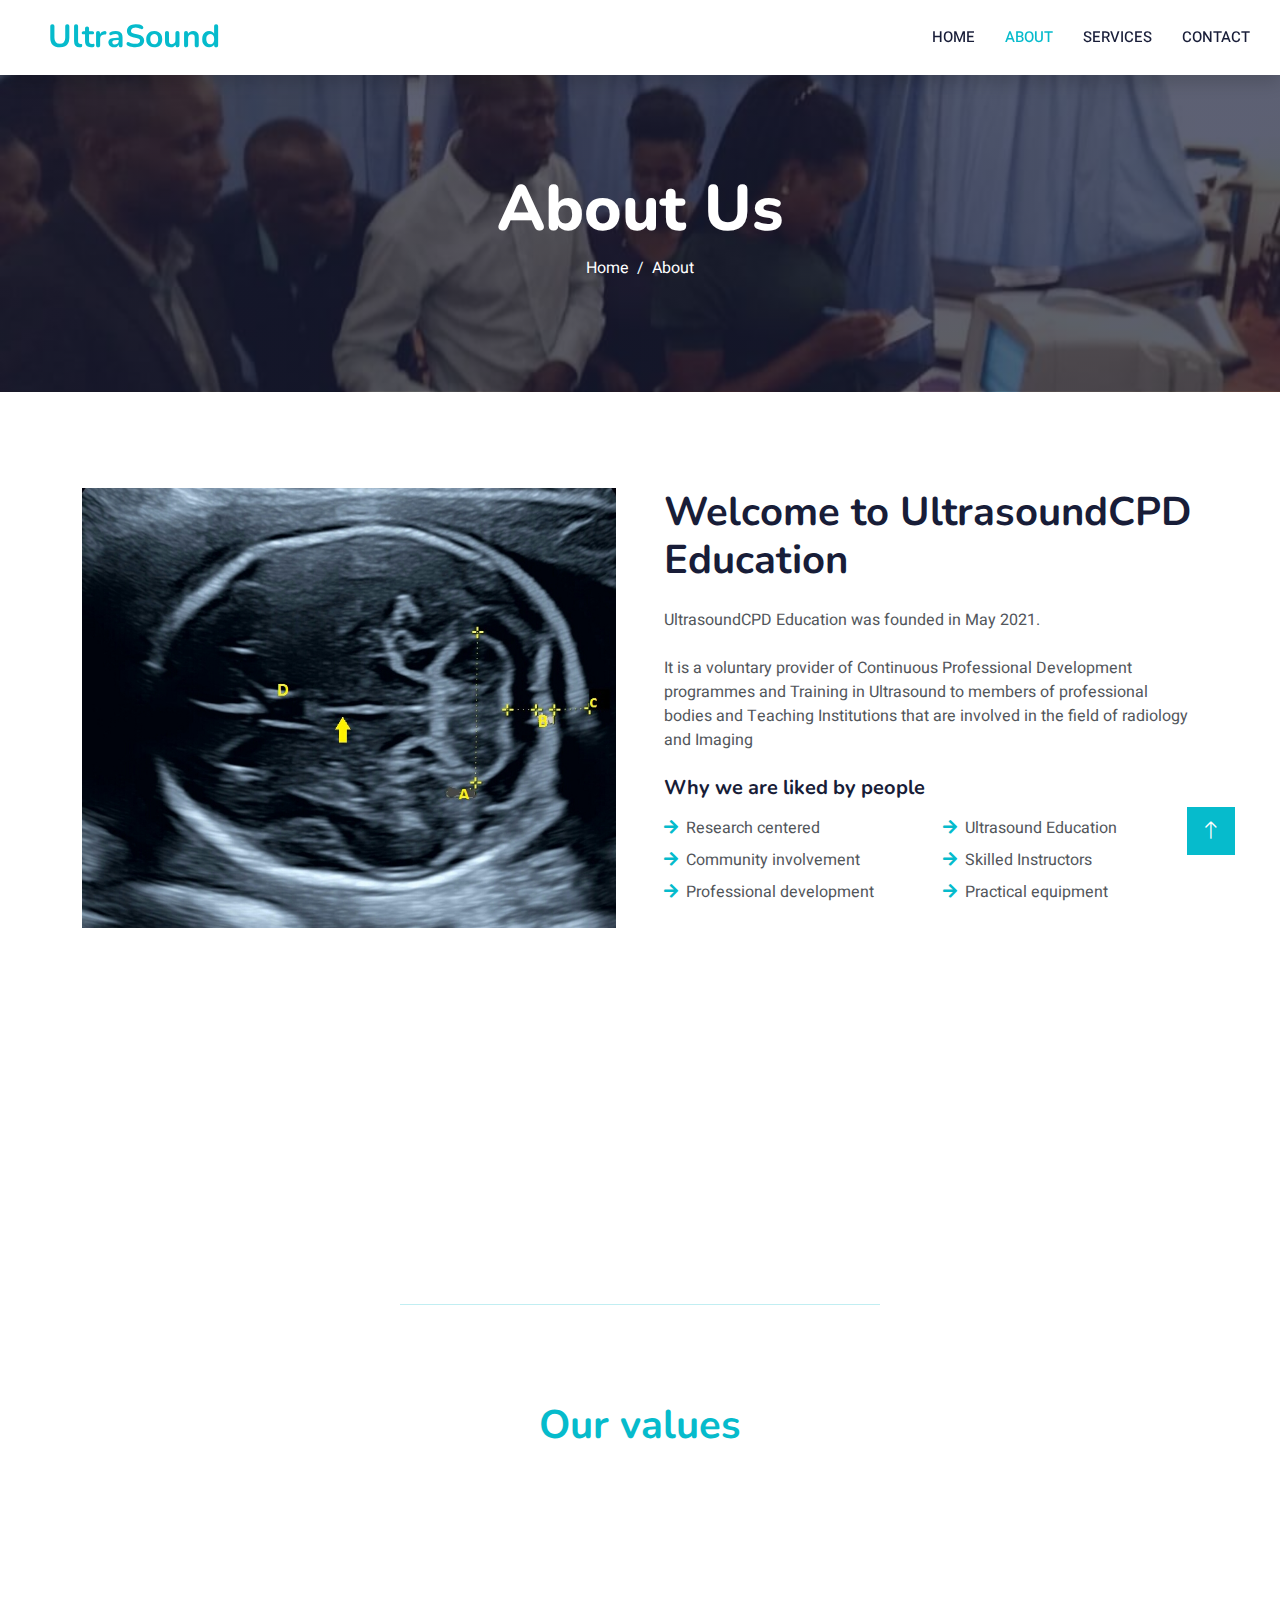
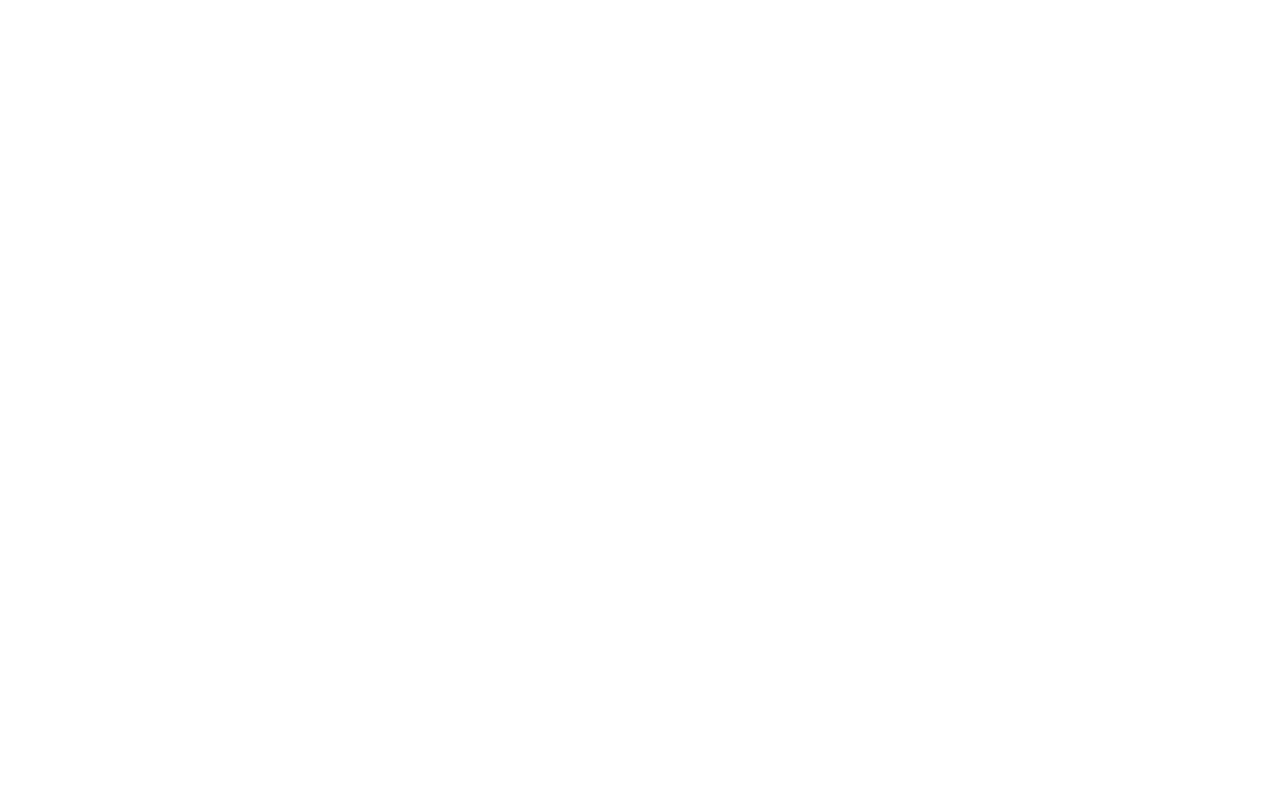
==== about.html @ c599732c "initial commit" ====
<!DOCTYPE html>
<html lang="en">

<head>
    <meta charset="utf-8">
    <title>UltraSound</title>
    <meta content="width=device-width, initial-scale=1.0" name="viewport">
    <meta content="" name="keywords">
    <meta content="" name="description">

    <!-- Favicon -->
    <link href="img/favicon.ico" rel="icon">

    <!-- Google Web Fonts -->
    <link rel="preconnect" href="https://fonts.googleapis.com">
    <link rel="preconnect" href="https://fonts.gstatic.com" crossorigin>
    <link href="https://fonts.googleapis.com/css2?family=Heebo:wght@400;500;600&family=Nunito:wght@600;700;800&display=swap" rel="stylesheet">

    <!-- Icon Font Stylesheet -->
    <link href="https://cdnjs.cloudflare.com/ajax/libs/font-awesome/5.10.0/css/all.min.css" rel="stylesheet">
    <link href="https://cdn.jsdelivr.net/npm/bootstrap-icons@1.4.1/font/bootstrap-icons.css" rel="stylesheet">

    <!-- Libraries Stylesheet -->
    <link href="lib/animate/animate.min.css" rel="stylesheet">
    <link href="lib/owlcarousel/assets/owl.carousel.min.css" rel="stylesheet">

    <!-- Customized Bootstrap Stylesheet -->
    <link href="css/bootstrap.min.css" rel="stylesheet">

    <!-- Template Stylesheet -->
    <link href="css/style.css" rel="stylesheet">
</head>

<body>
    <!-- Spinner Start -->
    <div id="spinner" class="show bg-white position-fixed translate-middle w-100 vh-100 top-50 start-50 d-flex align-items-center justify-content-center">
        <div class="spinner-border text-primary" style="width: 3rem; height: 3rem;" role="status">
            <span class="sr-only">Loading...</span>
        </div>
    </div>
    <!-- Spinner End -->


    <!-- Navbar Start -->
    <nav class="navbar navbar-expand-lg bg-white navbar-light shadow sticky-top p-0">
        <a href="index.html" class="navbar-brand d-flex align-items-center px-4 px-lg-5">
            <h2 class="m-0 text-primary">UltraSound</h2>
        </a>
        <button type="button" class="navbar-toggler me-4" data-bs-toggle="collapse" data-bs-target="#navbarCollapse">
            <span class="navbar-toggler-icon"></span>
        </button>
        <div class="collapse navbar-collapse" id="navbarCollapse">
            <div class="navbar-nav ms-auto p-4 p-lg-0">
                <a href="index.html" class="nav-item nav-link">Home</a>
                <a href="about.html" class="nav-item nav-link active">About</a>
                <a href="courses.html" class="nav-item nav-link">Services</a>
                <a href="contact.html" class="nav-item nav-link">Contact</a>
            </div>
        </div>
    </nav>
    <!-- Navbar End -->


    <!-- Header Start -->
    <div class="container-fluid bg-primary py-5 mb-5 page-header">
        <div class="container py-5">
            <div class="row justify-content-center">
                <div class="col-lg-10 text-center">
                    <h1 class="display-3 text-white animated slideInDown">About Us</h1>
                    <nav aria-label="breadcrumb">
                        <ol class="breadcrumb justify-content-center">
                            <li class="breadcrumb-item"><a class="text-white" href="#">Home</a></li>
                            <li class="breadcrumb-item text-white active" aria-current="page">About</li>
                        </ol>
                    </nav>
                </div>
            </div>
        </div>
    </div>
    <!-- Header End -->


    

   <!-- About Start -->
   <div class="container-xxl py-5">
    <div class="container">
        <div class="row g-5">
            <div class="col-lg-6 wow fadeInUp" data-wow-delay="0.1s" style="min-height: 400px;">
                <div class="position-relative h-100">
                    <img class="img-fluid position-absolute w-100 h-100" src="picture/0.jpeg" alt="" style="object-fit: cover;">
                </div>
            </div>
            <div class="col-lg-6 wow fadeInUp" data-wow-delay="0.3s">
                <h1 class="mb-4">Welcome to UltrasoundCPD Education</h1>
                <p class="mb-4">UltrasoundCPD Education was founded in May 2021.</p>
                <p class="mb-4">It is a voluntary provider of Continuous
                    Professional Development programmes and Training in Ultrasound to
                    members of professional bodies and Teaching Institutions that are involved
                    in the field of radiology and Imaging</p>
                    <h5 class="mb-3">Why we are liked by people</h5>
                <div class="row gy-2 gx-4 mb-4">
                    <div class="col-sm-6">
                        <p class="mb-0"><i class="fa fa-arrow-right text-primary me-2"></i>Research centered</p>
                    </div>
                    <div class="col-sm-6">
                        <p class="mb-0"><i class="fa fa-arrow-right text-primary me-2"></i>Ultrasound Education</p>
                    </div>
                    <div class="col-sm-6">
                        <p class="mb-0"><i class="fa fa-arrow-right text-primary me-2"></i>Community involvement</p>
                    </div>
                    <div class="col-sm-6">
                        <p class="mb-0"><i class="fa fa-arrow-right text-primary me-2"></i>Skilled Instructors</p>
                    </div>
                    <div class="col-sm-6">
                        <p class="mb-0"><i class="fa fa-arrow-right text-primary me-2"></i>Professional development</p>
                    </div>
                    <div class="col-sm-6">
                        <p class="mb-0"><i class="fa fa-arrow-right text-primary me-2"></i>Practical equipment</p>
                    </div>
                </div>
                
            </div>
        </div>
    </div>
</div>
<!-- About End -->

   <!-- vision and mission -->
   <div class="container-xxl py-5">
    <div class="container">
        <div class="row g-4">
            <div class="col-5 wow fadeInUp" data-wow-delay="0.5s">
                <div class="service-item text-center pt-3">
                    <div class="p-4">
                        <h5 class="mb-3">Vision</h5>
                        <p class="mb-4">Our Vision is to be the premier CPD provider and support high-quality
                            ultrasound Education and Research</p><br>
                    </div>
                </div>
            </div>
            <div class="col-2"></div>
            <div class="col-5 wow fadeInUp" data-wow-delay="0.7s">
                <div class="service-item text-center pt-3 ">
                    <div class="p-4 ">
                        <h5 class="mb-3">Mision</h5>
                        <p >Our Mission is to deliver professional development to members of
                            professional ultrasound bodies and ultrasound teaching institutions through
                            high quality ultrasound education and research</p>
                    </div>
                </div>
            </div>
        </div>
    </div>
</div>
<!-- Service End -->

   <!-- end of vision and mission -->
   </div>

   <hr style="margin-left: 400px;margin-right: 400px;" class="mb-5 bg-primary">
    <!-- Values -->
    
    <div class="container-xxl py-5">
        <div class="container">
           <h1 class="text-center text-primary mb-5">Our values</h1>
            <div class="row g-5">
                
                <div class="col-lg-6 wow fadeInUp" data-wow-delay="0.3s">
                    
                    <h1 class="mb-4">Our core values include</h1>
                    
                    <div class="row gy-2 gx-4 mb-4">
                        <div class="col-sm-12">
                            <p class="mb-0"><i class="fa fa-arrow-right text-primary me-2"></i>Demonstrate commitment to high quality ultrasound education</p>
                        </div>
                        <div class="col-sm-12">
                            <p class="mb-0"><i class="fa fa-arrow-right text-primary me-2"></i>Uniting ultrasound professional bodies </p>
                        </div>
                        <div class="col-sm-12">
                            <p class="mb-0"><i class="fa fa-arrow-right text-primary me-2"></i>Highest standards of professional conduct in delivering continuous
                                ultrasound education</p>
                        </div>
                        <div class="col-sm-12">
                            <p class="mb-0"><i class="fa fa-arrow-right text-primary me-2"></i>We practice high standards of integrity. We act in a very transparent
                                manner and act ethically in meeting our expectations and promises</p>
                        </div>
                        <div class="col-sm-12">
                            <p class="mb-0"><i class="fa fa-arrow-right text-primary me-2"></i>We are creative. We strive for new possibilities through innovative
                                thinking.</p>
                        </div>
                       
                    </div>
                   
                </div>
                <div class="col-lg-6 wow fadeInUp" data-wow-delay="0.3s">
                    
                    <h1 class="mb-4">Some of our activities include</h1>
                    
                    <div class="row gy-2 gx-4 mb-4">
                        <div class="col-sm-6">
                            <p class="mb-0"><i class="fa fa-arrow-right text-primary me-2"></i>Training and Education through our Continuous Professional
                                Development programmes</p>
                        </div>
                        <div class="col-sm-8">
                            <p class="mb-0"><i class="fa fa-arrow-right text-primary me-2"></i>Research activities. </p>
                        </div>
                        <div class="col-sm-6">
                            <p class="mb-0"><i class="fa fa-arrow-right text-primary me-2"></i>Community outreaches.</p>
                        </div>
                        
                       
                    </div>
                   
                </div>
            </div>
        </div>
    </div>
    <!-- Values End -->

        

    <!-- Footer Start -->
    <div class="container-fluid bg-dark text-light footer pt-5 mt-5 wow fadeIn" data-wow-delay="0.1s">
        <div class="container py-5">
            <div class="row g-5">
                <div class="col-lg-4 col-md-6">
                    <h4 class="text-white mb-3">Quick Link</h4>
                    <a class="btn btn-link" href="index.html">Home</a>
                    <a class="btn btn-link" href="contact.html">Contact Us</a>
                    <a class="btn btn-link" href="about.html">About Us</a>
                    <a class="btn btn-link" href="courses.html">Services</a>
                    
                </div>
                <div class="col-lg-4 col-md-6">
                    <h4 class="text-white mb-3">Contact</h4>
                    <p class="mb-2"><i class="fa fa-map-marker-alt me-3"></i>King Fahd Plaza level 1, Kampala road, plot 52</p>
                    <p class="mb-2"><i class="fa fa-phone-alt me-3"></i>+256774189648, +256757863951</p>
                    <p class="mb-2"><i class="fa fa-envelope me-3"></i>ultrasoundcpd@yahoo.com</p>
                    <div class="d-flex pt-2">
                        <a class="btn btn-outline-light btn-social" href=""><i class="fab fa-twitter"></i></a>
                        <a class="btn btn-outline-light btn-social" href=""><i class="fab fa-facebook-f"></i></a>
                        <a class="btn btn-outline-light btn-social" href=""><i class="fab fa-youtube"></i></a>
                        <a class="btn btn-outline-light btn-social" href=""><i class="fab fa-linkedin-in"></i></a>
                    </div>
                </div>
               
                <div class="col-lg-4 col-md-6">
                    <h4 class="text-white mb-3">Newsletter</h4>
                    <p>Dolor amet sit justo amet elitr clita ipsum elitr est.</p>
                    <div class="position-relative mx-auto" style="max-width: 400px;">
                        <input class="form-control border-0 w-100 py-3 ps-4 pe-5" type="text" placeholder="Your email">
                        <button type="button" class="btn btn-primary py-2 position-absolute top-0 end-0 mt-2 me-2">SignUp</button>
                    </div>
                </div>
            </div>
        </div>
        <div class="container">
            <div class="copyright">
                <div class="row">
                    <div class="col-md-6 text-center text-md-start mb-3 mb-md-0">
                        &copy; <a class="border-bottom" href="#">UltraSound</a>, All Right Reserved.

                        <!--/*** This template is free as long as you keep the footer author’s credit link/attribution link/backlink. If you'd like to use the template without the footer author’s credit link/attribution link/backlink, you can purchase the Credit Removal License from "https://htmlcodex.com/credit-removal". Thank you for your support. ***/-->
                        Designed By <a class="border-bottom" href="https://htmlcodex.com">oscarlincoln</a><br><br>
                        Distributed By <a class="border-bottom" href="https://themewagon.com">Kakebe Tech
                    </div>
                    <div class="col-md-6 text-center text-md-end">
                        <div class="footer-menu">
                            <a href="">Home</a>
                        </div>
                    </div>
                </div>
            </div>
        </div>
    </div>
    <!-- Footer End -->
    <!-- Back to Top -->
    <a href="#" class="btn btn-lg btn-primary btn-lg-square back-to-top"><i class="bi bi-arrow-up"></i></a>


    <!-- JavaScript Libraries -->
    <script src="https://code.jquery.com/jquery-3.4.1.min.js"></script>
    <script src="https://cdn.jsdelivr.net/npm/bootstrap@5.0.0/dist/js/bootstrap.bundle.min.js"></script>
    <script src="lib/wow/wow.min.js"></script>
    <script src="lib/easing/easing.min.js"></script>
    <script src="lib/waypoints/waypoints.min.js"></script>
    <script src="lib/owlcarousel/owl.carousel.min.js"></script>

    <!-- Template Javascript -->
    <script src="js/main.js"></script>
</body>

</html>
---- css/style.css ----
/********** Template CSS **********/
:root {
    --primary: #06BBCC;
    --light: #F0FBFC;
    --dark: #181d38;
}

.fw-medium {
    font-weight: 600 !important;
}

.fw-semi-bold {
    font-weight: 700 !important;
}

.back-to-top {
    position: fixed;
    display: none;
    right: 45px;
    bottom: 45px;
    z-index: 99;
}


/*** Spinner ***/
#spinner {
    opacity: 0;
    visibility: hidden;
    transition: opacity .5s ease-out, visibility 0s linear .5s;
    z-index: 99999;
}

#spinner.show {
    transition: opacity .5s ease-out, visibility 0s linear 0s;
    visibility: visible;
    opacity: 1;
}


/*** Button ***/
.btn {
    font-family: 'Nunito', sans-serif;
    font-weight: 600;
    transition: .5s;
}

.btn.btn-primary,
.btn.btn-secondary {
    color: #FFFFFF;
}

.btn-square {
    width: 38px;
    height: 38px;
}

.btn-sm-square {
    width: 32px;
    height: 32px;
}

.btn-lg-square {
    width: 48px;
    height: 48px;
}

.btn-square,
.btn-sm-square,
.btn-lg-square {
    padding: 0;
    display: flex;
    align-items: center;
    justify-content: center;
    font-weight: normal;
    border-radius: 0px;
}


/*** Navbar ***/
.navbar .dropdown-toggle::after {
    border: none;
    content: "\f107";
    font-family: "Font Awesome 5 Free";
    font-weight: 900;
    vertical-align: middle;
    margin-left: 8px;
}

.navbar-light .navbar-nav .nav-link {
    margin-right: 30px;
    padding: 25px 0;
    color: #FFFFFF;
    font-size: 15px;
    text-transform: uppercase;
    outline: none;
}

.navbar-light .navbar-nav .nav-link:hover,
.navbar-light .navbar-nav .nav-link.active {
    color: var(--primary);
}

@media (max-width: 991.98px) {
    .navbar-light .navbar-nav .nav-link  {
        margin-right: 0;
        padding: 10px 0;
    }

    .navbar-light .navbar-nav {
        border-top: 1px solid #EEEEEE;
    }
}

.navbar-light .navbar-brand,
.navbar-light a.btn {
    height: 75px;
}

.navbar-light .navbar-nav .nav-link {
    color: var(--dark);
    font-weight: 500;
}

.navbar-light.sticky-top {
    top: -100px;
    transition: .5s;
}

@media (min-width: 992px) {
    .navbar .nav-item .dropdown-menu {
        display: block;
        margin-top: 0;
        opacity: 0;
        visibility: hidden;
        transition: .5s;
    }

    .navbar .dropdown-menu.fade-down {
        top: 100%;
        transform: rotateX(-75deg);
        transform-origin: 0% 0%;
    }

    .navbar .nav-item:hover .dropdown-menu {
        top: 100%;
        transform: rotateX(0deg);
        visibility: visible;
        transition: .5s;
        opacity: 1;
    }
}


/*** Header carousel ***/
@media (max-width: 768px) {
    .header-carousel .owl-carousel-item {
        position: relative;
        min-height: 500px;
    }
    
    .header-carousel .owl-carousel-item img {
        position: absolute;
        width: 100%;
        height: 100%;
        object-fit: cover;
    }
}

.header-carousel .owl-nav {
    position: absolute;
    top: 50%;
    right: 8%;
    transform: translateY(-50%);
    display: flex;
    flex-direction: column;
}

.header-carousel .owl-nav .owl-prev,
.header-carousel .owl-nav .owl-next {
    margin: 7px 0;
    width: 45px;
    height: 45px;
    display: flex;
    align-items: center;
    justify-content: center;
    color: #FFFFFF;
    background: transparent;
    border: 1px solid #FFFFFF;
    font-size: 22px;
    transition: .5s;
}

.header-carousel .owl-nav .owl-prev:hover,
.header-carousel .owl-nav .owl-next:hover {
    background: var(--primary);
    border-color: var(--primary);
}

.page-header {
    background: linear-gradient(rgba(24, 29, 56, .7), rgba(24, 29, 56, .7)), url(../picture/1.jpeg);
    background-position: center center;
    background-repeat: no-repeat;
    background-size: cover;
}

.page-header-inner {
    background: rgba(15, 23, 43, .7);
}

.breadcrumb-item + .breadcrumb-item::before {
    color: var(--light);
}


/*** Section Title ***/
.section-title {
    position: relative;
    display: inline-block;
    text-transform: uppercase;
}

.section-title::before {
    position: absolute;
    content: "";
    width: calc(100% + 80px);
    height: 2px;
    top: 4px;
    left: -40px;
    background: var(--primary);
    z-index: -1;
}

.section-title::after {
    position: absolute;
    content: "";
    width: calc(100% + 120px);
    height: 2px;
    bottom: 5px;
    left: -60px;
    background: var(--primary);
    z-index: -1;
}

.section-title.text-start::before {
    width: calc(100% + 40px);
    left: 0;
}

.section-title.text-start::after {
    width: calc(100% + 60px);
    left: 0;
}


/*** Service ***/
.service-item {
    background: var(--light);
    transition: .5s;
}

.service-item:hover {
    margin-top: -10px;
    background: var(--primary);
}

.service-item * {
    transition: .5s;
}

.service-item:hover * {
    color: var(--light) !important;
}


/*** Categories & Courses ***/
.category img,
.course-item img {
    transition: .5s;
}

.category a:hover img,
.course-item:hover img {
    transform: scale(1.1);
}


/*** Team ***/
.team-item img {
    transition: .5s;
}

.team-item:hover img {
    transform: scale(1.1);
}


/*** Testimonial ***/
.testimonial-carousel::before {
    position: absolute;
    content: "";
    top: 0;
    left: 0;
    height: 100%;
    width: 0;
    background: linear-gradient(to right, rgba(255, 255, 255, 1) 0%, rgba(255, 255, 255, 0) 100%);
    z-index: 1;
}

.testimonial-carousel::after {
    position: absolute;
    content: "";
    top: 0;
    right: 0;
    height: 100%;
    width: 0;
    background: linear-gradient(to left, rgba(255, 255, 255, 1) 0%, rgba(255, 255, 255, 0) 100%);
    z-index: 1;
}

@media (min-width: 768px) {
    .testimonial-carousel::before,
    .testimonial-carousel::after {
        width: 200px;
    }
}

@media (min-width: 992px) {
    .testimonial-carousel::before,
    .testimonial-carousel::after {
        width: 300px;
    }
}

.testimonial-carousel .owl-item .testimonial-text,
.testimonial-carousel .owl-item.center .testimonial-text * {
    transition: .5s;
}

.testimonial-carousel .owl-item.center .testimonial-text {
    background: var(--primary) !important;
}

.testimonial-carousel .owl-item.center .testimonial-text * {
    color: #FFFFFF !important;
}

.testimonial-carousel .owl-dots {
    margin-top: 24px;
    display: flex;
    align-items: flex-end;
    justify-content: center;
}

.testimonial-carousel .owl-dot {
    position: relative;
    display: inline-block;
    margin: 0 5px;
    width: 15px;
    height: 15px;
    border: 1px solid #CCCCCC;
    transition: .5s;
}

.testimonial-carousel .owl-dot.active {
    background: var(--primary);
    border-color: var(--primary);
}


/*** Footer ***/
.footer .btn.btn-social {
    margin-right: 5px;
    width: 35px;
    height: 35px;
    display: flex;
    align-items: center;
    justify-content: center;
    color: var(--light);
    font-weight: normal;
    border: 1px solid #FFFFFF;
    border-radius: 35px;
    transition: .3s;
}

.footer .btn.btn-social:hover {
    color: var(--primary);
}

.footer .btn.btn-link {
    display: block;
    margin-bottom: 5px;
    padding: 0;
    text-align: left;
    color: #FFFFFF;
    font-size: 15px;
    font-weight: normal;
    text-transform: capitalize;
    transition: .3s;
}

.footer .btn.btn-link::before {
    position: relative;
    content: "\f105";
    font-family: "Font Awesome 5 Free";
    font-weight: 900;
    margin-right: 10px;
}

.footer .btn.btn-link:hover {
    letter-spacing: 1px;
    box-shadow: none;
}

.footer .copyright {
    padding: 25px 0;
    font-size: 15px;
    border-top: 1px solid rgba(256, 256, 256, .1);
}

.footer .copyright a {
    color: var(--light);
}

.footer .footer-menu a {
    margin-right: 15px;
    padding-right: 15px;
    border-right: 1px solid rgba(255, 255, 255, .1);
}

.footer .footer-menu a:last-child {
    margin-right: 0;
    padding-right: 0;
    border-right: none;
}
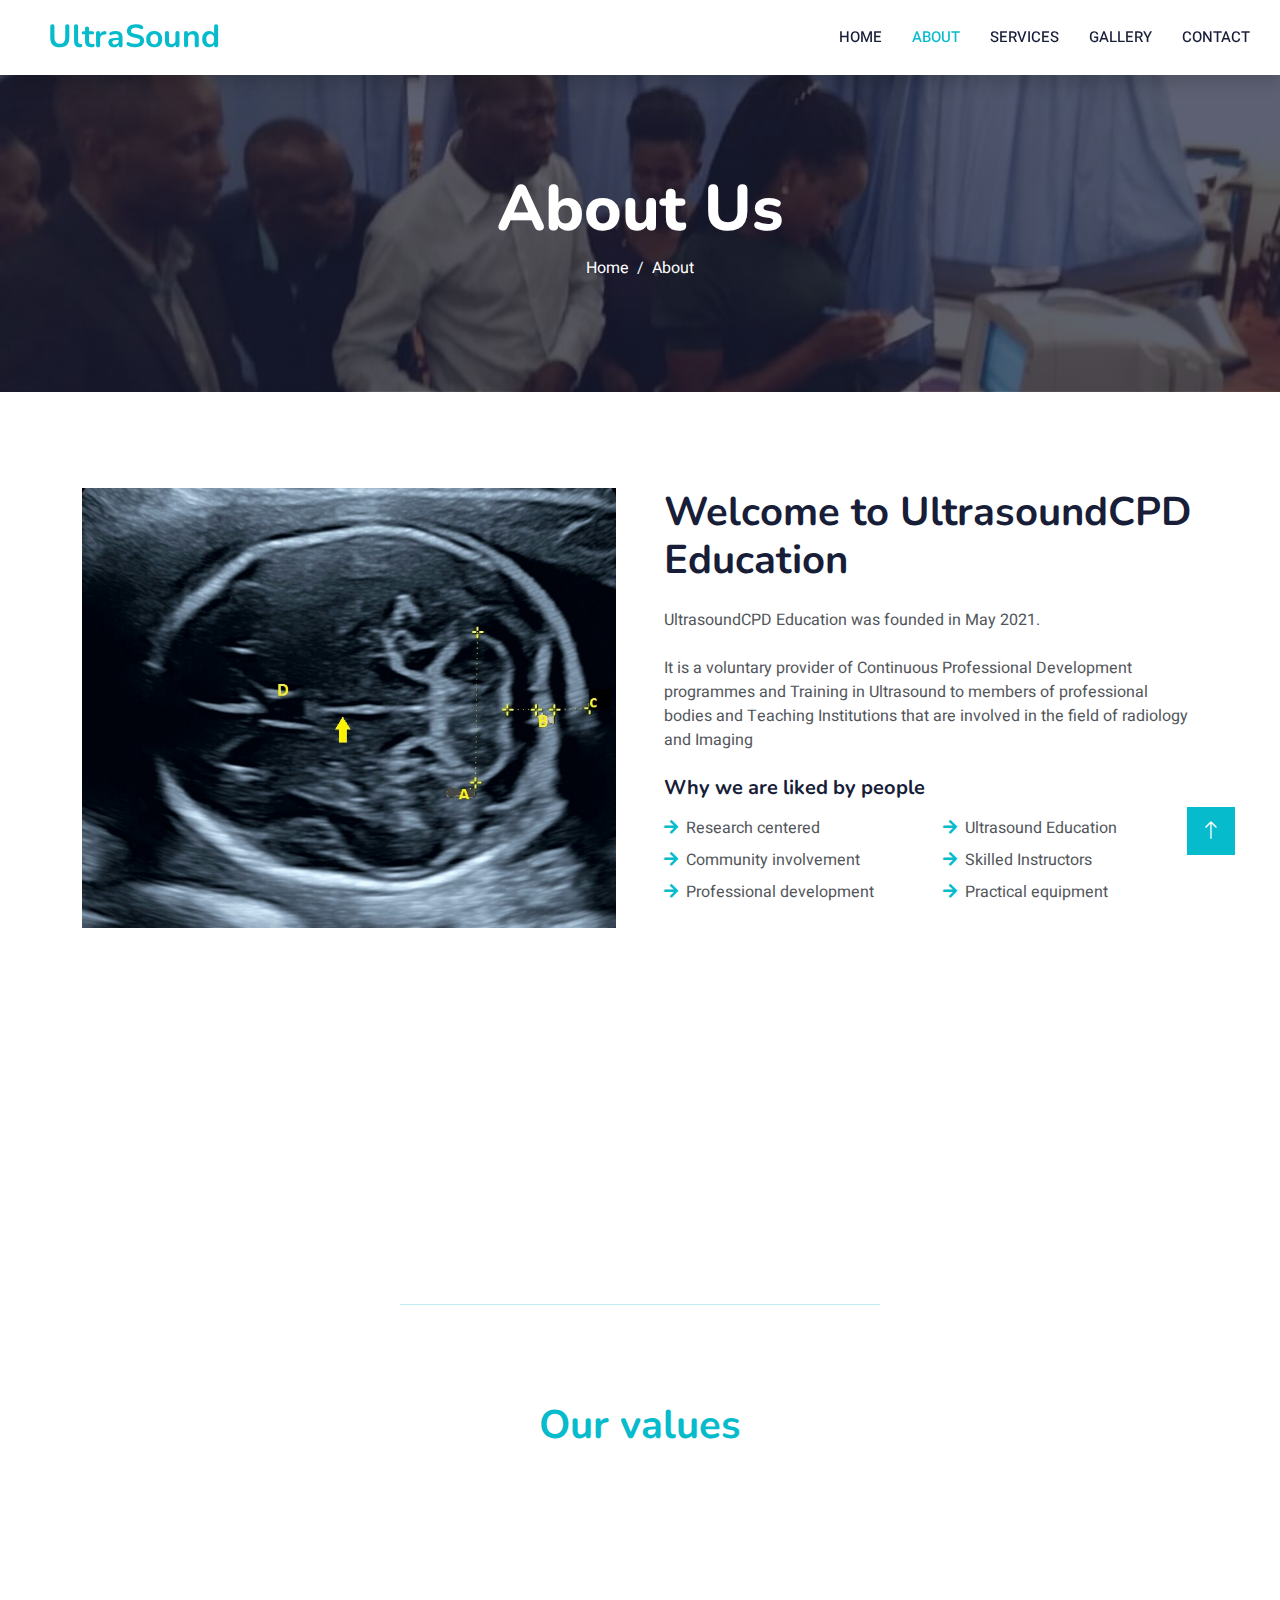
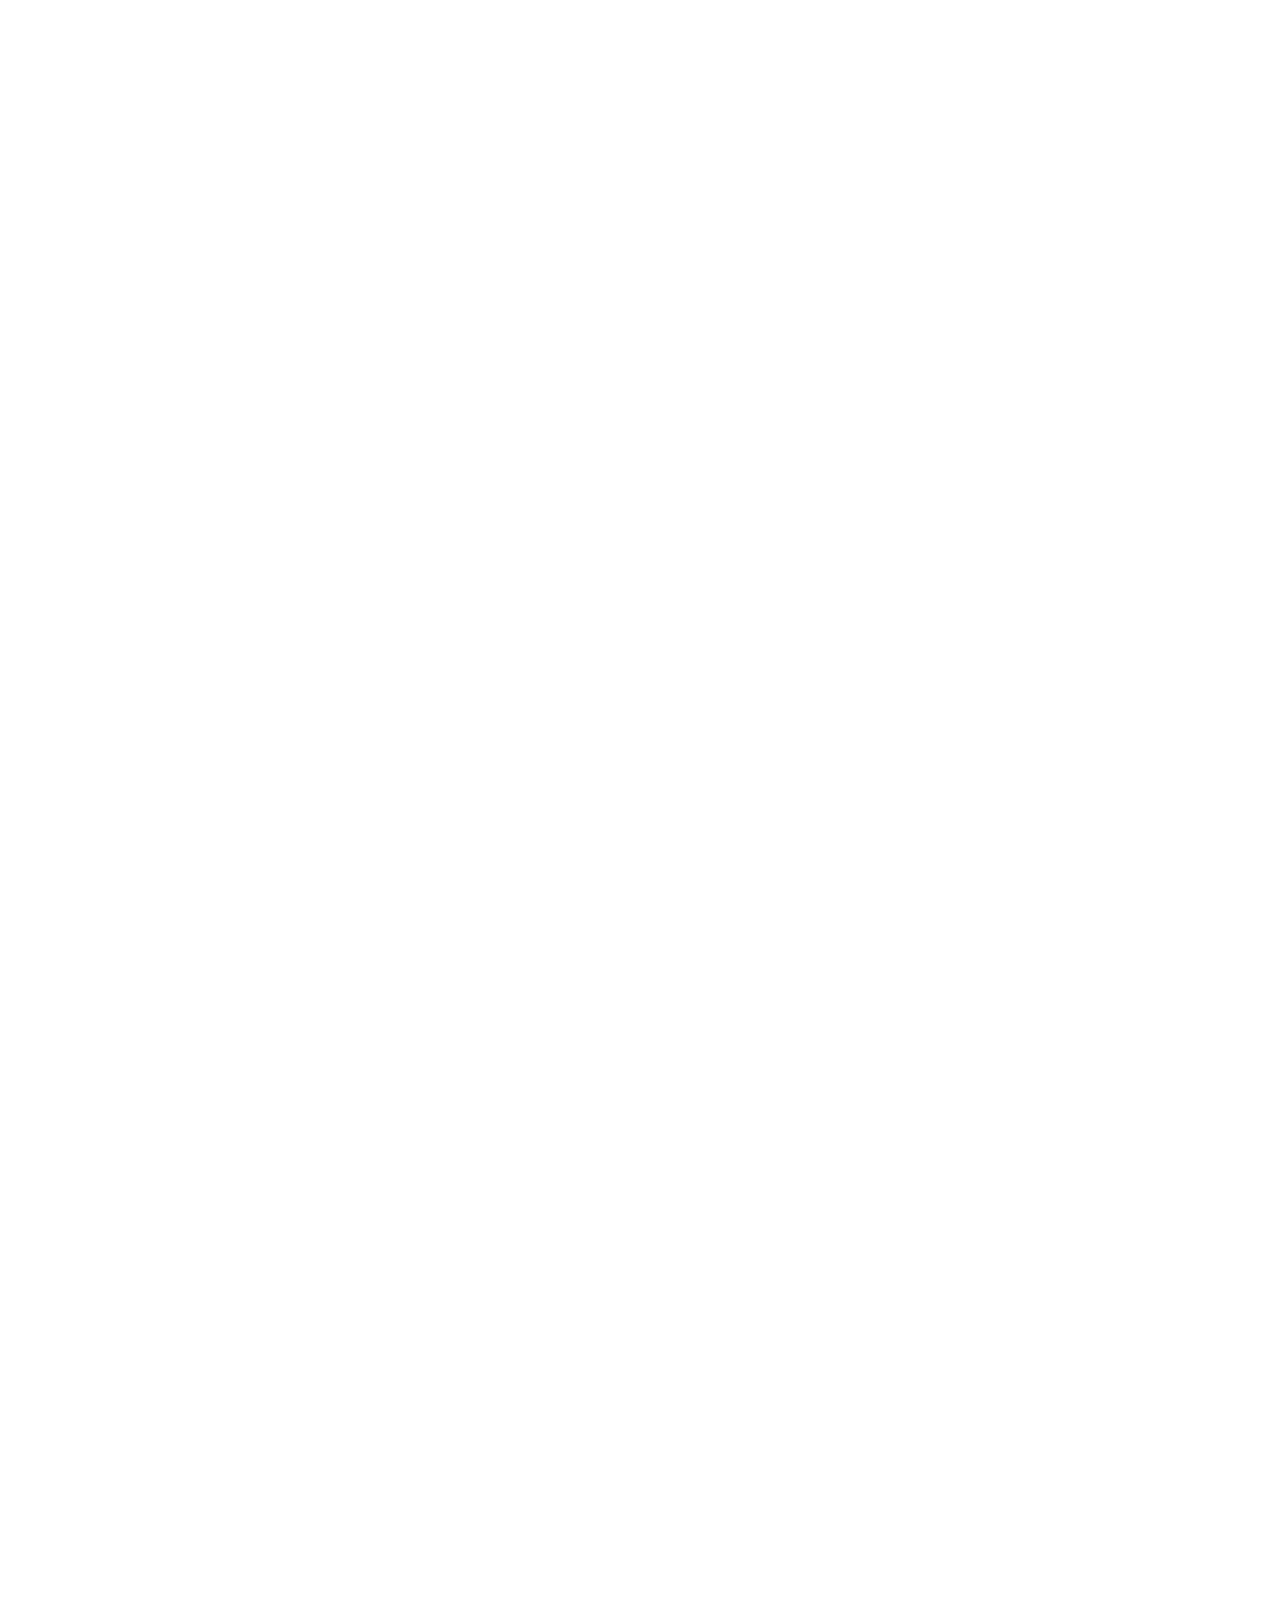
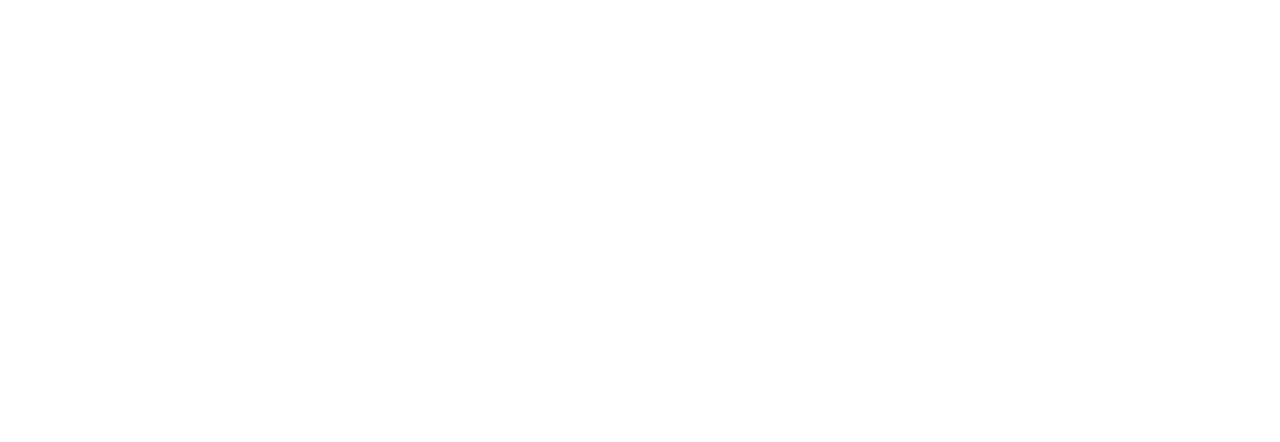
==== commit 72fb73a1: "initals com" ====
--- a/about.html
+++ b/about.html
@@ -29,6 +29,29 @@
 
     <!-- Template Stylesheet -->
     <link href="css/style.css" rel="stylesheet">
+    <style>
+        details{
+            border: 1px solid #d4d4d4;
+            padding: .75em .75em 0;
+            margin-top: 10px;
+            box-shadow: 0 0 20px #d4d4d4;
+        }
+        summary{
+            font-weight: bold;
+            margin: -.75em -.75em 0;
+            padding: .75em;
+            background-color: #5f75a4;
+            color: #fff;
+        }
+        details[open]{
+            padding: .75em;
+            border-bottom: 1px solid #d4d4d4;
+        }
+        details[open] summary{
+            border-bottom: 1px solid #d4d4d4;
+            margin-bottom: 10px;
+        }
+    </style>
 </head>
 
 <body>
@@ -53,7 +76,8 @@
             <div class="navbar-nav ms-auto p-4 p-lg-0">
                 <a href="index.html" class="nav-item nav-link">Home</a>
                 <a href="about.html" class="nav-item nav-link active">About</a>
-                <a href="courses.html" class="nav-item nav-link">Services</a>
+                <a href="service.html" class="nav-item nav-link">Services</a>
+                <a href="gallery.html" class="nav-item nav-link">Gallery</a>
                 <a href="contact.html" class="nav-item nav-link">Contact</a>
             </div>
         </div>
@@ -69,7 +93,7 @@
                     <h1 class="display-3 text-white animated slideInDown">About Us</h1>
                     <nav aria-label="breadcrumb">
                         <ol class="breadcrumb justify-content-center">
-                            <li class="breadcrumb-item"><a class="text-white" href="#">Home</a></li>
+                            <li class="breadcrumb-item"><a class="text-white" href="index.html">Home</a></li>
                             <li class="breadcrumb-item text-white active" aria-current="page">About</li>
                         </ol>
                     </nav>
@@ -219,6 +243,249 @@
     <!-- Values End -->
 
         
+    <!-- Team Start -->
+    <div class="container-xxl py-5">
+        <div class="container">
+            <div class="text-center wow fadeInUp" data-wow-delay="0.1s">
+                <h6 class="section-title bg-white text-center text-primary px-3">Team</h6>
+                <h1 class="mb-5">Team Players</h1>
+            </div>
+            <div class="row g-4">
+                <div class="col-lg-3 col-md-6 wow fadeInUp" data-wow-delay="0.1s">
+                    <div class="team-item bg-light">
+                        <div class="overflow-hidden">
+                            <img class="img-fluid" src="img/said.PNG" alt="">
+                        </div>
+                        <div class="position-relative d-flex justify-content-center" style="margin-top: -23px;">
+                            <div class="bg-light d-flex justify-content-center pt-2 px-1">
+                                <a class="btn btn-sm-square btn-primary mx-1" href=""><i class="fab fa-facebook-f"></i></a>
+                                <a class="btn btn-sm-square btn-primary mx-1" href=""><i class="fab fa-twitter"></i></a>
+                                <a class="btn btn-sm-square btn-primary mx-1" href=""><i class="fab fa-instagram"></i></a>
+                            </div>
+                            
+                        </div>
+                        <div class="text-center ">
+                            <h5 class="mb-0"> Syed Anjum Hamdoon</h5>
+                            <small> Head of Finance</small>
+                        </div>
+                        <details>
+                            <summary>Read more</summary>
+                            Syed is the Head of Finance at UCE. He is the Resident Medical Imaging
+                            Technologist and Sonographer at Kibuli Hospital Kampala. He has a
+                            specialization in fetal ultrasound
+                           </details>
+                    </div>
+                </div>
+                <div class="col-lg-3 col-md-6 wow fadeInUp" data-wow-delay="0.3s">
+                    <div class="team-item bg-light">
+                        <div class="overflow-hidden">
+                            <img class="img-fluid" src="img/11.PNG" alt="">
+                        </div>
+                        <div class="position-relative d-flex justify-content-center" style="margin-top: -23px;">
+                            <div class="bg-light d-flex justify-content-center pt-2 px-1">
+                                <a class="btn btn-sm-square btn-primary mx-1" href=""><i class="fab fa-facebook-f"></i></a>
+                                <a class="btn btn-sm-square btn-primary mx-1" href=""><i class="fab fa-twitter"></i></a>
+                                <a class="btn btn-sm-square btn-primary mx-1" href=""><i class="fab fa-instagram"></i></a>
+                            </div>
+                        </div>
+                        <div class="text-center ">
+                            <h5 class="mb-0">Ruhinda Edwin</h5>
+                            <small>Medicine Specialist Sonographer</small>
+                        </div>
+                        <details>
+                            <summary>Read more</summary>
+                            Edwin is a Fetal Medicine Specialist Sonographer at North Middlesex
+                            University Hospital United Kingdom and is also passionate about ultrasound
+                            teaching. He is a clinical supervisor for postgraduate ultrasound students and
+                            is part of deanery faculty for Royal College of Obstetricians and
+                            Gynaecologists(RCOG) ultrasound training for junior doctors
+                           </details>
+                    </div>
+                </div>
+                <div class="col-lg-3 col-md-6 wow fadeInUp" data-wow-delay="0.5s">
+                    <div class="team-item bg-light">
+                        <div class="overflow-hidden">
+                            <img class="img-fluid" src="img/22.PNG" alt="">
+                        </div>
+                        <div class="position-relative d-flex justify-content-center" style="margin-top: -23px;">
+                            <div class="bg-light d-flex justify-content-center pt-2 px-1">
+                                <a class="btn btn-sm-square btn-primary mx-1" href=""><i class="fab fa-facebook-f"></i></a>
+                                <a class="btn btn-sm-square btn-primary mx-1" href=""><i class="fab fa-twitter"></i></a>
+                                <a class="btn btn-sm-square btn-primary mx-1" href=""><i class="fab fa-instagram"></i></a>
+                            </div>
+                        </div>
+                        <div class="text-center p-4">
+                            <h5 class="mb-0"> Theonille Mukabagorora</h5>
+                            <small>Designation</small>
+                        </div>
+                        <details>
+                            <summary>Read more</summary>
+                            Theonille is a lecturer at the University of Rwanda since 2016 and is
+                            currently a PhD candidate at the University of Pretoria with a special interest
+                            in vascular sonography. She obtained a PG Diploma in Teaching and
+                            Learning in Higher Institutions from the University of Rwanda, College of
+                            Education, in 2019.
+                            She obtained her Masters Degree in Diagnostic Sonography in 2017 from
+                            Ernest Cook Ultrasound Research and Education Institute ( ECUREI), Uganda. Theonille is a member of the Medical Imaging Society of Rwanda where she
+                            chairs the Education and Research committee since 2019. Her clinical work
+                            started in 2009 at Butare Teaching Hospital where she started as a
+                            radiographer. However, since 2010, she has oriented her interest towards Diagnostic Sonograp
+                           </details>
+                    </div>
+                </div>
+                <div class="col-lg-3 col-md-6 wow fadeInUp" data-wow-delay="0.7s">
+                    <div class="team-item bg-light">
+                        <div class="overflow-hidden">
+                            <img class="img-fluid" src="img/33.PNG" alt="">
+                        </div>
+                        <div class="position-relative d-flex justify-content-center" style="margin-top: -23px;">
+                            <div class="bg-light d-flex justify-content-center pt-2 px-1">
+                                <a class="btn btn-sm-square btn-primary mx-1" href=""><i class="fab fa-facebook-f"></i></a>
+                                <a class="btn btn-sm-square btn-primary mx-1" href=""><i class="fab fa-twitter"></i></a>
+                                <a class="btn btn-sm-square btn-primary mx-1" href=""><i class="fab fa-instagram"></i></a>
+                            </div>
+                        </div>
+                        <div class="text-center">
+                            <h5 class="mb-0">Samuel Lincoln Bukenya</h5>
+                            <small>Musculoskeletal Sonographer</small>
+                        </div>
+                        <details>
+                            <summary>Read more</summary>
+                            Samuel is a Specialist Musculoskeletal Sonographer at University Hospitals
+                            of Leicester NHS Trust, UK. Lincoln is a graduate of Sheffield Hallam
+                            University and University of East London with postgraduate qualifications
+                            in Musculoskeletal ultrasound. He is the Musculoskeletal Ultrasound Clinical Lead at UHL and his key
+                            areas of interest include ultrasound in inflammatory arthropathy, soft tissue
+                            tumour imaging and ultrasound guided injection therapy. He is also
+                            interested in ultrasound training and research. Additionally, he is a lecturer at Birmingham City University, where he
+                            teaches on the ultrasound postgraduate
+                           </details>
+                    </div>
+                </div>
+            </div>
+        </div>
+    </div>
+    <div class="container-xxl py-5">
+        <div class="container">
+            <div class="text-center wow fadeInUp" data-wow-delay="0.1s">
+            </div>
+            <div class="row g-4">
+                <div class="col-lg-3 col-md-6 wow fadeInUp" data-wow-delay="0.1s">
+                    <div class="team-item bg-light">
+                        <div class="overflow-hidden">
+                            <img class="img-fluid" src="picture/pic4.png" alt="">
+                        </div>
+                        <div class="position-relative d-flex justify-content-center" style="margin-top: -23px;">
+                            <div class="bg-light d-flex justify-content-center pt-2 px-1">
+                                <a class="btn btn-sm-square btn-primary mx-1" href=""><i class="fab fa-facebook-f"></i></a>
+                                <a class="btn btn-sm-square btn-primary mx-1" href=""><i class="fab fa-twitter"></i></a>
+                                <a class="btn btn-sm-square btn-primary mx-1" href=""><i class="fab fa-instagram"></i></a>
+                            </div>
+                        </div>
+                        <div class="text-center">
+                            <h5 class="mb-0">Tugume Geoffrey Benjamin</h5>
+                            <small> CEO, UltrasoundCPD Education
+                            </small>
+                        </div>
+                        <details>
+                            <summary>Read more</summary>
+                            Tugume is a certified Specialist Ultrasound Practitioner based at North
+                            Middlesex University Hospital London United Kingdom and is a Clinical
+                            Supervisor for Post graduate students at Kings College London. He holds a
+                            Master of Science in Diagnostic Ultrasound and two PG. Diplomas in
+                            Diagnostic Ultrasound. He pioneered Bone Ultrasound Imaging and Lung Ultrasound in Uganda in
+                            2006 and holds annual Lung Ultrasound and Fetal Cardiac Sonography
+                            seminars and clinic sessions in Uganda for ultrasound practitioners including
+                            sonographers, radiologists, chest physicians and obstetricians. He is also the founder and CEO of Dearkids Family Ministries, an
+                            organization based in Uganda that helps support and maintain
+                            underprivileged children in Outreach
+                           </details>
+                    </div>
+                </div>
+                <div class="col-lg-3 col-md-6 wow fadeInUp" data-wow-delay="0.3s">
+                    <div class="team-item bg-light">
+                        <div class="overflow-hidden">
+                            <img class="img-fluid" src="picture/pic5.png" alt="">
+                        </div>
+                        <div class="position-relative d-flex justify-content-center" style="margin-top: -23px;">
+                            <div class="bg-light d-flex justify-content-center pt-2 px-1">
+                                <a class="btn btn-sm-square btn-primary mx-1" href=""><i class="fab fa-facebook-f"></i></a>
+                                <a class="btn btn-sm-square btn-primary mx-1" href=""><i class="fab fa-twitter"></i></a>
+                                <a class="btn btn-sm-square btn-primary mx-1" href=""><i class="fab fa-instagram"></i></a>
+                            </div>
+                        </div>
+                        <div class="text-center">
+                            <h5 class="mb-0"> Vitus Akashenererwa</h5>
+                            <small>Medical Imaging Technologist/Specialist Sonographer</small>
+                        </div>
+                        <details>
+                            <summary>Read more</summary>
+                            Medical Imaging Technol ogist/Specialist Sonographer with a BSc. Medical
+                            Imaging and PG Cert. Echocardiography. He is a finalist in MSc. Diagnostic
+                            Ultrasound. He has special interest in Sports medicine and physical health
+                            diagnostics (Ultrasound and MRI), MSK sonography, Cardiovascular MRI
+                            & General Sonography, Neonatal Neuro-sonography, Ocular and vascular
+                            Ultrasound. He has done Research in Ocular Doppler in diabetes and
+                            hypertension and Abdominal ultrasound in the paediatric emergency. Vitus is currently the Head of the Imaging and Diagnostics Department at
+                            Nerves and Bones Rehabilitation Centre, Ntinda Kampala
+                           </details>
+                    </div>
+                </div>
+                <div class="col-lg-3 col-md-6 wow fadeInUp" data-wow-delay="0.5s">
+                    <div class="team-item bg-light">
+                        <div class="overflow-hidden">
+                            <img class="img-fluid" src="picture/pic6.png" alt="">
+                        </div>
+                        <div class="position-relative d-flex justify-content-center" style="margin-top: -23px;">
+                            <div class="bg-light d-flex justify-content-center pt-2 px-1">
+                                <a class="btn btn-sm-square btn-primary mx-1" href=""><i class="fab fa-facebook-f"></i></a>
+                                <a class="btn btn-sm-square btn-primary mx-1" href=""><i class="fab fa-twitter"></i></a>
+                                <a class="btn btn-sm-square btn-primary mx-1" href=""><i class="fab fa-instagram"></i></a>
+                            </div>
+                        </div>
+                        <div class="text-center ">
+                            <h5 class="mb-0"> Bua Emmanu</h5>
+                            <small>Liaison officer at UCE</small>
+                        </div>
+                        <details>
+                            <summary>Read more</summary>
+                            Bua is the Liaison officer at UCE. He is a Medical Imaging Technologist
+at Doctors' Hospital Sseguku and at Ernest Cook Ultrasound Research and
+Education Institute. His interests are in Obstetric
+                           </details>
+                    </div>
+                </div>
+                <div class="col-lg-3 col-md-6 wow fadeInUp" data-wow-delay="0.7s">
+                    <div class="team-item bg-light">
+                        <div class="overflow-hidden">
+                            <img class="img-fluid" src="picture/pic7.png" alt="">
+                        </div>
+                        <div class="position-relative d-flex justify-content-center" style="margin-top: -23px;">
+                            <div class="bg-light d-flex justify-content-center pt-2 px-1">
+                                <a class="btn btn-sm-square btn-primary mx-1" href=""><i class="fab fa-facebook-f"></i></a>
+                                <a class="btn btn-sm-square btn-primary mx-1" href=""><i class="fab fa-twitter"></i></a>
+                                <a class="btn btn-sm-square btn-primary mx-1" href=""><i class="fab fa-instagram"></i></a>
+                            </div>
+                        </div>
+                        <div class="text-center ">
+                            <h5 class="mb-0">Nakato Nabisere Aminah </h5>
+                            <small>UCE Chief Coordinator and General Secretary</small>
+                        </div>
+                        <details>
+                            <summary>Read more</summary>
+                            Aminah is a Medical Imaging Technologist based at the Islamic University
+                            In Uganda Medical Centre, Kampala, Uganda. she has special interest in
+                            Diagnostic Ultrasound and currently pursuing a MSc degree in Diagnostic
+                            Ultrasound. She currently doubles as the CPD coordinator and Treasurer for
+                            the Society of Radiographers Uganda. She loves Charity and has been part of many outreaches
+                           </details>
+                    </div>
+                </div>
+            </div>
+        </div>
+    </div>
+    <!-- Team End -->
+
 
     <!-- Footer Start -->
     <div class="container-fluid bg-dark text-light footer pt-5 mt-5 wow fadeIn" data-wow-delay="0.1s">
@@ -229,7 +496,7 @@
                     <a class="btn btn-link" href="index.html">Home</a>
                     <a class="btn btn-link" href="contact.html">Contact Us</a>
                     <a class="btn btn-link" href="about.html">About Us</a>
-                    <a class="btn btn-link" href="courses.html">Services</a>
+                    <a class="btn btn-link" href="service.html">Services</a>
                     
                 </div>
                 <div class="col-lg-4 col-md-6">
